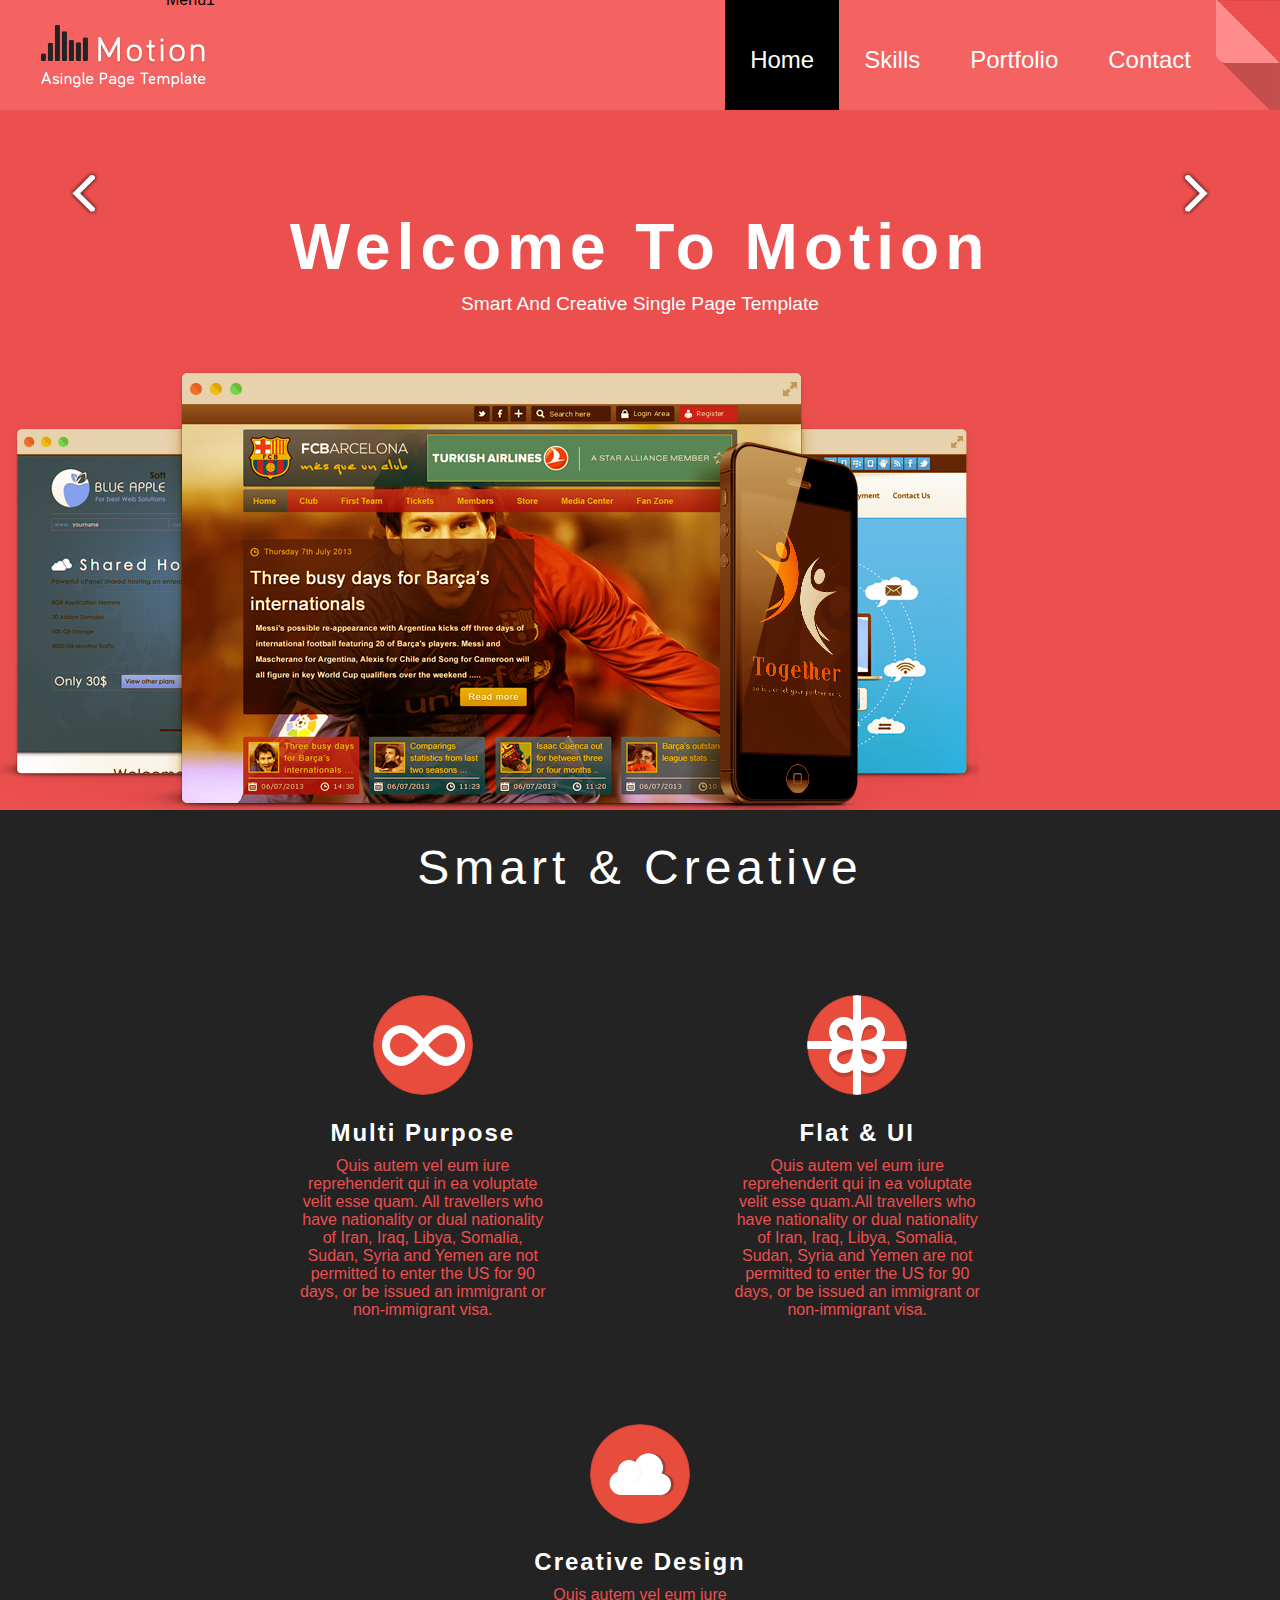
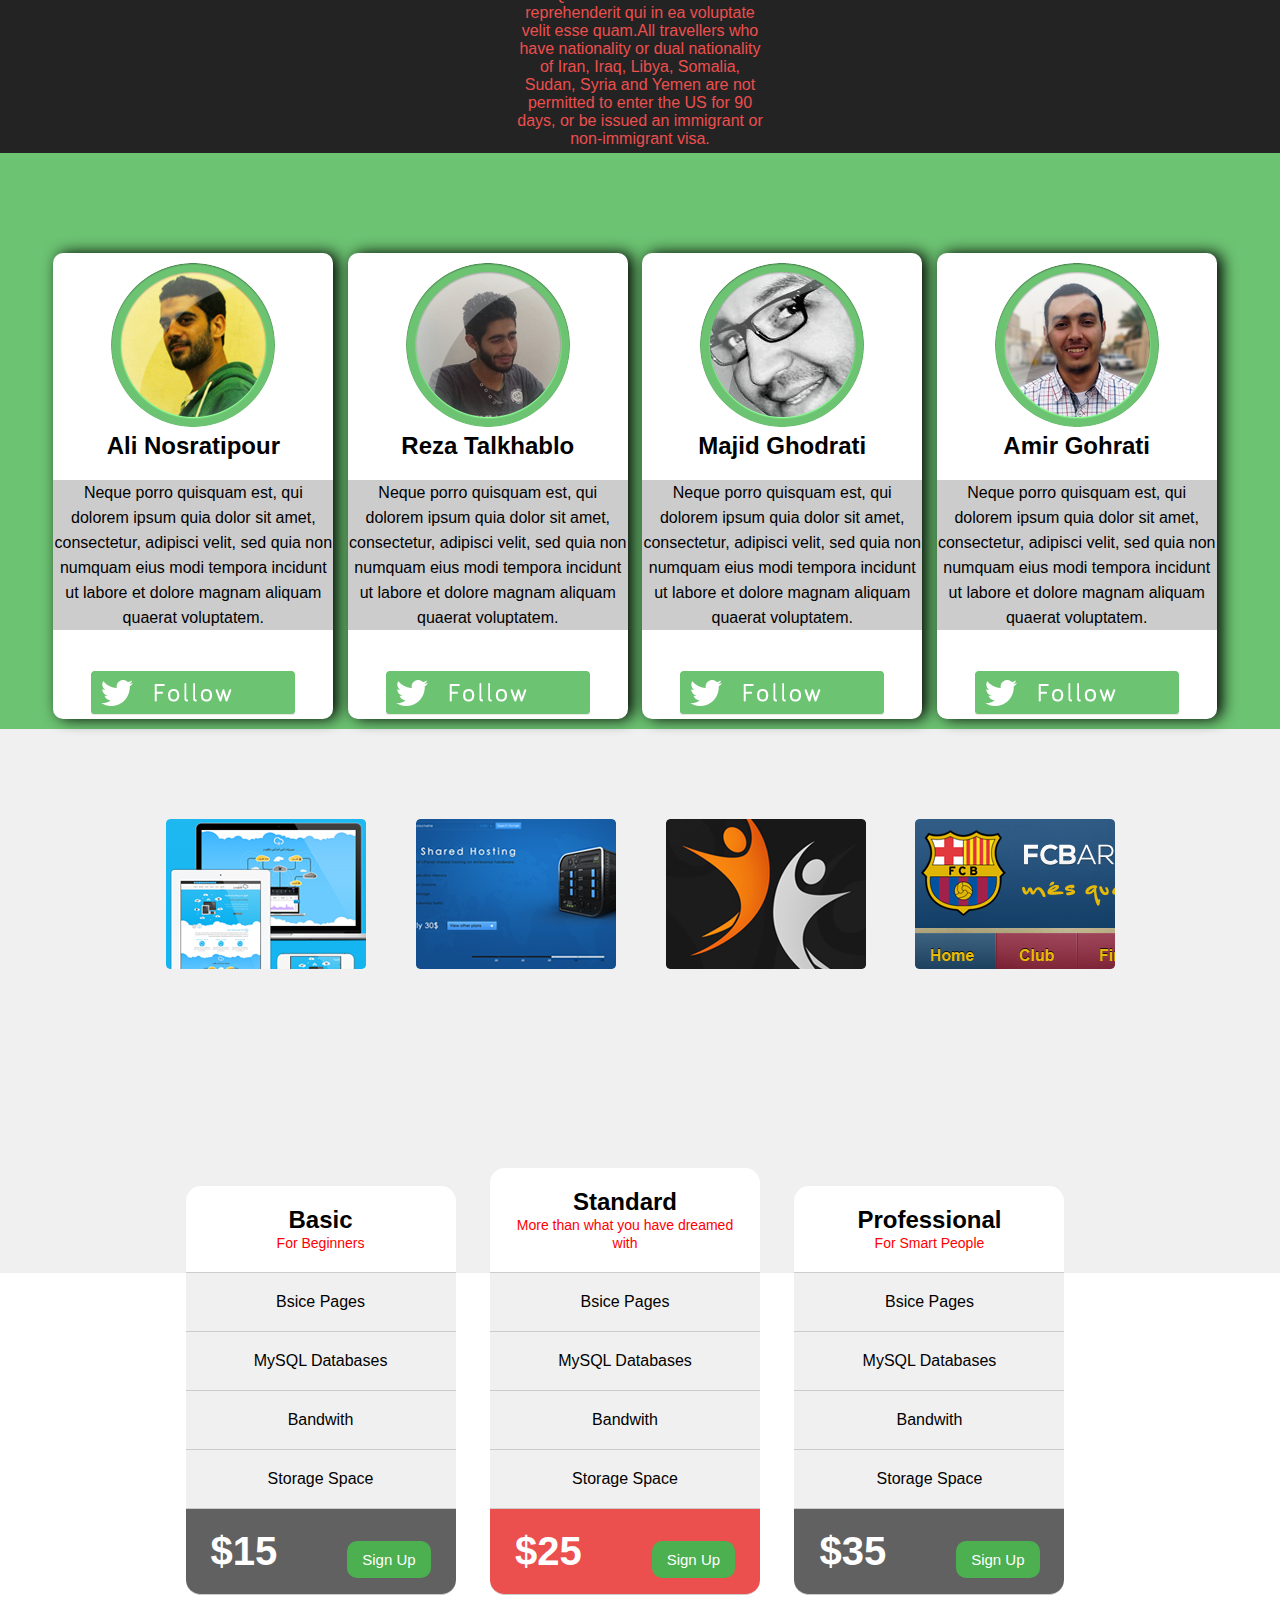
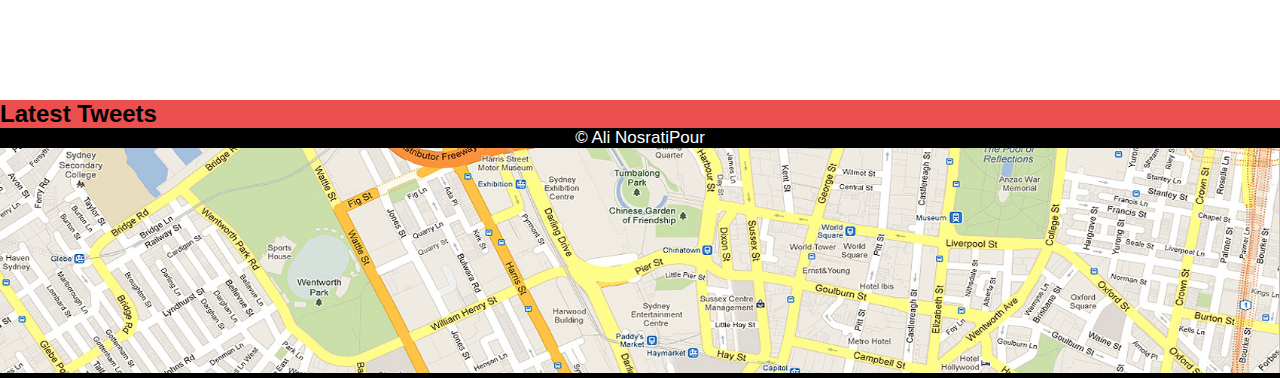
==== page.html @ 0dc700fb "this is my last commit" ====
<!DOCTYPE html>

<html lang="en">
<head>
<title>psd to html5</title>	
<meta name="viewport" content="width=device-width, initial-scale=1"> 
<meta charset="utf-8">

<!-- ==================Javascript link======================-->
<!--
<script type="text/javascript" src="./js/page.js"></script>
-->
<script type="text/javascript" src="jq/jQuery.js"></script>
<script type="text/javascript" src="./js/cycle2.js"></script>
<script type="text/javascript" src="./jq/toggle.js"></script>
<script src="http://malsup.github.io/jquery.cycle2.center.js"></script>

<!-- ==================Stylesheet link 1335px==================-->
<link rel="stylesheet" type="text/css" href="./css/normal.css">



<link rel='stylesheet' media='screen and (min-width: 150px) and (max-width: 480px)' href='css/phone.css' />

<link rel="stylesheet" media="screen and (max-width:768px)" href="./css/small.css">
<!--
<link rel="stylesheet" media="screen and (max-width:1135px )" href="./css/page.css"
-->
<main>
<!-- ==================Header and nav=====================-->
<header id="menu-header">

<figure class="logo"><img  src="./cut/logo.png"></figure>
	
  <figure><img class="corner" src="./cut/corner.jpg"></figure>

<div class="spacer"> </div>
<div class="toggle-cont"><p class="text">Menu1</p>
<span class="menu-trigger">
<div class="line "></div>
<div class="line"></div>
<div class="line"> </div>
</span>
</div>

<nav class="nav ">
<ul>
  <li class="active"><a href="#">Home</a></li>
     <li><a href="#">Skills</a></li>
     <li><a href="#">Portfolio</a></li>
       <li><a href="#">Contact</a></li>
</ul>
</nav>

</header>
<!-- ==================Welcome Header====================-->
<section class="welcome">
    <h1 class="h1">Welcome To Motion</h1>
    <p class="p">Smart And Creative Single Page Template</p>
</section>
<!-- ==================Slider====================-->
<section id="slider" >
    <figure id="slideshow" class="cycle-slideshow"
     data-cycle-center-horz=true   
     data-cycle-fx=scrollHorz
     data-cycle-timeout=2000
    >
    <!-- empty element for pager links -->
    <div class="cycle-pager"></div>
    <!-- prev/next links -->
       <div class="cycle-prev"><img src="./img/prev.png"></div>
       <div class="cycle-next"><img src="./img/next.png"></div>                              
          <img  src="./cut/img.png" >
          <img src="./cut/img2.png">
          <img src="./cut/img3.png">
          <img src="./cut/img4.png">
      </figure>	
</section>
   <!-- ==================Informative icons===================-->
   <div class="wraper">
 <section class="gray-section">
       <header class="gray-title">Smart & Creative</header>
    <article class="icons">	
           <figure><img src="./cut/icon-1.png"></figure>
           <header class="mylink"><h2><a  href="#">Multi Purpose</a></h2></header>
            <div class="gray-content"><p>Quis autem vel eum iure reprehenderit qui in ea voluptate velit esse quam. All travellers who have nationality or dual nationality of Iran, Iraq, Libya, Somalia, Sudan, Syria and Yemen are not permitted to enter the US for 90 days, or be issued an immigrant or non-immigrant visa.<p></div>	
    </article>

    <article class="icons">
         <img src="./cut/icon-2.png">
         <header class="mylink"><h2><a href="#"> Flat & UI</a></h2></header>	
        <div class="gray-content"><p>Quis autem vel eum iure reprehenderit qui in ea voluptate velit esse quam.All travellers who have nationality or dual nationality of Iran, Iraq, Libya, Somalia, Sudan, Syria and Yemen are not permitted to enter the US for 90 days, or be issued an immigrant or non-immigrant visa.<p></div>	
   </article>

    <article class="icons">
      <img src="./cut/icon-3.png">
       <header class="mylink"><h2><a href="#"> Creative Design</a></h2></header>
        <div class="gray-content"><p>Quis autem vel eum iure reprehenderit qui in ea voluptate velit esse quam.All travellers who have nationality or dual nationality of Iran, Iraq, Libya, Somalia, Sudan, Syria and Yemen are not permitted to enter the US for 90 days, or be issued an immigrant or non-immigrant visa.<p></div>	
  </article>
</section>

</div>

<div class="green-wraper">
<section class="green-inner">

<article class="person">
       <img src="./cut/person-1.png">
	   <header><h2>Ali Nosratipour</h2></header>
	  <div class="team-info"><p>Neque porro quisquam est, qui dolorem ipsum quia dolor sit amet, consectetur, adipisci velit, sed quia non numquam eius modi tempora incidunt ut labore et dolore magnam aliquam quaerat voluptatem.</p></div>
    <figure> <a href="#"><img src="./cut/follow.png" alt="network"></a></figure>	 
</article>



<article class="person">
	<figure><img src="./cut/person-2.png"></figure>
	<header><h2>Reza Talkhablo</h2></header>
   <div class="team-info"><p>Neque porro quisquam est, qui dolorem ipsum quia dolor sit amet, consectetur, adipisci velit, sed quia non numquam eius modi tempora incidunt ut labore et dolore magnam aliquam quaerat voluptatem.</p></div>
   <figure><img src="./cut/follow.png" alt="network"></figure>
</article>

<article class="person">
	<figure><img src="./cut/person-3.png"></figure>
	<header><h2>Majid Ghodrati</h2></header>
	 <div class="team-info"><p>Neque porro quisquam est, qui dolorem ipsum quia dolor sit amet, consectetur, adipisci velit, sed quia non numquam eius modi tempora incidunt ut labore et dolore magnam aliquam quaerat voluptatem.</p></div>
   <figure><img src="./cut/follow.png"></figure>
</article>

 <article class="person">
	<figure><img src="./cut/person-4.png"></figure>
	<header><h2>Amir Gohrati</h2></header>
	 <div class="team-info"><p>Neque porro quisquam est, qui dolorem ipsum quia dolor sit amet, consectetur, adipisci velit, sed quia non numquam eius modi tempora incidunt ut labore et dolore magnam aliquam quaerat voluptatem.</p></div>
   <figure><img src="./cut/follow.png"><figure>
</article>

</section>
</div>

<section class="portfolio">
<figure><img src="./cut/slider2.png"></figure>	
</section>

<section class="pakages">
<div class="price-w">	

<article class="column">
 <ul class="price">
<li class="header"><h2>Basic</h2><span class="big">For Beginners<span></li>
      
          <li> Bsice Pages</li>
          <li> MySQL Databases</li>
          <li>Bandwith </li>
          <li>Storage Space</li>
         <li class="grey"><span class="dolar">$15</span><a href="#" class="button">Sign Up</a></li>
        </ul>

</article>
<article class="column">
	
   <ul class="price">
   	<li class="header"><h2>Standard</h2><span class="big">More than what you have dreamed with<span></li>
   
          <li> Bsice Pages</li>
          <li> MySQL Databases</li>
          <li>Bandwith </li>
          <li>Storage Space</li>
         <li class="red"><span class="dolar">$25</span><a href="#" class="button">Sign Up</a></li>
         
  
        </ul>

 
</article>	
<article class="column">
	
	<ul class="price">
		<li class="header"><h2>Professional</h2><span class="big">For Smart People<span></li>
  
          <li> Bsice Pages</li>
          <li> MySQL Databases</li>
          <li>Bandwith </li>
          <li>Storage Space</li>
         <li class="grey"><span class="dolar">$35</span><a href="#" class="button">Sign Up</a></li>
         
  
        </ul>
</article>		
</div>
</section>

<section class="last-slider">
<header><h2>Latest Tweets</h2></header>
<article class="tweet-slider"></article>	

</section>
<footer class="footer">
&copy Ali NosratiPour
<figure class="map">
	<img src="./cut/map.jpg">

</figure>
</footer>








</main>


</body>
</html>
---- css/normal.css ----
*{padding:0;margin:0;  font-family: 'FontName', Fallback, sans-serif; }	
@font-face {
    font-family: myFirstFont;
    src: url("../fonts/Bariol_Regular_Italic.woff");
font-weight: bolder;
}



/*=================Header element===================*/
#menu-header img{
width:100%;
height:110px; 
}
#menu-header{
line-height: 0px;
background-color:#f56262;
width:100%;
height:110px;
overflow: hidden;
}
.logo {
float: left;
position: relative;
left:40px;
top:25px;
width:166px;	
}
.logo img {
max-width: 100%;
height: auto !important;
}
#menu-header .corner{
float: right;
height:120px;
width:64px;  	
}
/*=================gray section element===================*/
.wraper{width:100%;text-align: center;}
.gray-section{background-color:#232324;}
.gray-content{color:#eb4f4e;
 width:250px;
font-family:sans-serif;
 text-align:center;
 height:auto;


    }

 .mylink{
 	padding-top:10px; 
 	padding-bottom:10px; 
 }  
.gray-title{color:#fff; font-size:300%; padding-top:30px;letter-spacing:5px; }
.icons{display:inline-block;padding:90px 90px 5px 90px;}
.mylink a{color:#fff;text-decoration:none;letter-spacing:2px;}
.icons img{padding:10px;}
.mylink a:hover{color:orange;}
/*=================ClearFix Class===================*/
.clearfix:before,
.clearfix:after
{
content:" ";
display:block;	
}
.clearfix:after{
clear:both;
}
.clearfix{
	*zoom:1;
}

/*====================Header Navigation=======================*/

a{
text-decoration:none;

}

.nav{

height:120px;
float:right;	
}

 .nav ul{
list-style:none;
margin: 0 auto;	
}

.nav  ul li{
float: left;
display:inline;
font-size:150%; 

}
 .nav  a:link, .nav  a:visited{
color:#ffffff;
display:inline-block;
padding: 60px 25px;
height:120px;

}

.nav  a:hover, .nav  a:active,
.nav  .active a:link,.nav  .active a:visited	
{
background-color: black;
}
/*=========================Team Members============================*/

.green-wraper{
text-align:center;
background-color:#6cc372; 
width:100%;	 
}
.green-inner{	
width:100%;
padding-top:100px;
 padding-bottom:10px	
}
.person{
display:inline-block;
background-color:#fff;
width:280px;
height:auto;
border-radius:10px;
margin-right:10px;
 box-shadow:5px 0px 15px;
  
	
}
.team-info{
line-height:25px;
margin-top:20px;
background-color:#cccccc;


  
}
.person img{	
padding-top:10px;

}

img[src="./cut/follow.png"]{	
padding-top:40px;
opacity: 1.0;
filter: alpha(opacity=100);


}

img:hover[src="./cut/follow.png"]{	 
opacity: 0.5;
filter: alpha(opacity=50);

}

/*===================Portfolio Section========================*/
.portfolio{
width:100%;
background-color:#f0f0f0;
text-align:center;

}
.portfolio img{
padding-top:90px;
padding-bottom:300px;
max-width:100%;
}
/*=========================Pakages Section=============================*/
.pakages{
text-align:center; 
background-color:#fff; 

}
.price-w{
position:relative;
bottom:5px;		
}

.middle{
position:relative;
bottom:90px;
}

.price {
list-style-type: none;  
margin: 0;
padding: 0;
position: relative;
bottom:100px;
border-radius:15px 15px; 
}
.price .header {
background-color: #fff;
color: black;
border-radius:15px 15px 0px 0px;    
}
.button {
background-color: #4CAF50;
border: none;
color: white;
padding: 10px 15px;
text-align: center;
text-decoration: none;
font-size: 15px; 
border-radius:10px;   
}

.big{font-size:14px;color:red;}
.price li {
border-bottom: 1px solid #ccc;
padding: 20px;
text-align: center;
display: block;
background-color:#f0f0f0;
}

.price .grey{
background-color:#616161; 
border-radius:0px 0px 15px 15px;   
}

.price .red{
background-color:#eb4f4e; 
border-radius:0px 0px 15px 15px;   
}

[class*="dolar"]{
color:#fff;
margin-right:70px;
font-weight:bolder; 
font-size: 40px;	
}
.column{
width:270px;
height:auto;	
display:inline-block;
margin-right:30px;

}

/*=======================Tweeter Slider======================*/
.last-slider{
background-color:#eb4f4e; 	
}

/*========================Footer=========================*/
.footer{
background-color:#000000;
color:#fff;
font-size:17px;
text-align:center;
width:100%;  
}
.map img{
width:100%;	
}

/*===============	Image Slider====================*/
@keyframes slider{
	
0%{	
left:0;
}
20%{
left:0;	
}

25%{
left:-100%;	
}

45%{
left:-100%;	
}
50%{
left:-200%;	
}
70%{
left:-200%;	
}

75%{
left:-200%;	
}

95%{
left:-300%;	
}
100%{
left:-400%;
}

}

#slider img{
 max-width:100%;
   height:auto;

}

/*========this will be used for mobile screen===========
#slider .cycle-prev img{
 max-width:100%;
   height:auto;
   z-index: 500;
   overflow:hidden; 
 position: absolute; top: 3px;

}
*/
#slider{
height:446px;
width:100%;
background-color:#eb4f4e;
padding-top:0%; 
overflow:hidden;
 	 	
}

.cycle-prev{
height:446px;
width:100px;
position: absolute;
top:0;
left:0;
cursor: pointer;
}

.cycle-next{
height:446px;
width:100px;
position: absolute;
top:0;
right:0;
cursor: pointer;
}
.cycle-prev img{
position: absolute;
top:170px;
right:0;
z-index:500;
}





.cycle-next img{
position: absolute;
top:170px;
left:0;
z-index:500;
 
}



/* pager */
.cycle-pager { 
    text-align: center; width: 100%; z-index: 500; position: absolute; top: 3px; overflow: hidden;
}
.cycle-pager span { 
    font-family: arial; font-size: 50px; width: 16px; height: 16px; 
    display: inline-block; color: #ddd; cursor: pointer; 
}
.cycle-pager span.cycle-pager-active { color: #D69746;}
.cycle-pager > * { cursor: pointer;}

/* prev / next links */
/*
.cycle-prev, .cycle-next { position: absolute; top: 0; width: 30%; opacity: 1; filter: alpha(opacity=1); z-index: 800; height: 100%; cursor: pointer; }
.cycle-prev { left: 0;  background: url(./img/prev.png) 50% 50% no-repeat;}
.cycle-next { right: 0; background: url(./img/next.png) 50% 50% no-repeat;}
.cycle-prev:hover, .cycle-next:hover { opacity: .7; filter: alpha(opacity=70) }

.disabled { opacity: .5; filter:alpha(opacity=50); }
*/

/* welcom */

.h1{
text-align: center;
padding-top: 60px;
font-family:Verdana, Geneva, sans-serif;
color:#fff; 
letter-spacing:6px; 
}
.welcome{
background-color:#eb4f4e;
margin-top:0;
padding:40px;
text-align: center;
color:#fff;
font-size:200%;
	
}
.p{
color:#fff;
font-size:60%;
line-height:40px;   	
}

/*
#slider .bg img{
width: 20%;
float:left; 
	
}

#slider .bg{
background-color:green;
position:relative;
width:500%;
margin:0;
left:0;
text-align: left;
font-size:0; 
animation:20s slider infinite;
}
*/

/*slider test*/
.menu-trigger{display: none; }
@media screen and (max-width: 480px) {





}
---- css/phone.css ----
#menu-header,.nav  ul li{
  float:none;
 
  
}
.nav {
width:100%;
height:100%;
display:none; 
margin-top: 0;
}

.line {
    width: 35px;
    height: 5px;
    background-color: black;
    margin: 6px 0;
 
}
.nav a:link, .nav a:visited{
border-bottom:1px solid #fff;
}

.nav ul li:nth-child(4) a:link{
border-bottom:none;
}


.menu-trigger{
 display: inline-block;
    cursor: pointer;
 margin-left:84%;
    
}

.toggle-cont{
width:100%;
padding:8px;
background-color:#fff;
text-align:left;
color:#000;
font-size:160%; 
}

.text{
	position: relative;
	top:20px;

}

.nav-expanded{
 display: block;
}
.spacer {
clear:both;
border:none;
width:100%;
}
#menu-header{ 
background-color:#f56262; 
height:auto;


}


#menu-header .menu-trigger{


}
---- css/small.css ----
html,body
{
width: 100%;
margin: 0px;
padding: 0px;
overflow-x: hidden; 
}
.wraper{width:100%;text-align: center;}
.gray-section{width:100%;}
.icons{display:block;}


.gray-content{
text-align:center;
width:100%;

    }
.cycle-prev img{
position: absolute;
top:100px;
right:0;
z-index:500;
height:auto;
}
.cycle-next img{
position: absolute;
top:100px;
left:0;
z-index:500;
height:auto;
}

#slider{
height:auto;
width:100%;
background-color:#eb4f4e;
padding-top:0%;
 	
}



.nav{width:100%;height:auto;margin-top:0px;} 
.nav a:link, .nav a:visited{
color:#ffffff;
display:block;
height:30px;
width:100%; 
padding: 25px 100% 0 7px;
}
.nav ul{margin-left:0;}  
.nav ul li{text-align:left;width:100%;
}

#menu-header{height:auto;width:100%; } 
#menu-header .corner{display:none;} 
 	

.welcome .h1{
	font-size:25px;
}
.welcome {
	font-size:150%;
}

#menu-header img{
display: block;
  margin-top:30px; 
 
}
.logo img {
max-width: 100%;
height: auto !important;
position: relative;
bottom: 40px;
}

.green-wraper{
text-align:center;
background-color:#6cc372; 
width:100%;	 
}
.green-inner{	
width:100%;	
}
 .person{
display:block;
background-color:#fff;
width:100%;
height:auto;
 margin-top: 20px;



  
	
}
---- css/page.css ----
*{padding:0;margin:0;  font-family: 'FontName', Fallback, sans-serif; }	
@font-face {
    font-family: myFirstFont;
    src: url("../fonts/Bariol_Regular_Italic.woff");
font-weight: bolder;
}



/*=================Header element===================*/
#menu-header img{
width:100%;
height:110px; 
}
#menu-header{
line-height: 0px;
background-color:#f56262;
width:100%;
height:110px;
overflow: hidden;
}
.logo {
float: left;
position: relative;
left:40px;
top:25px;
width:166px;	
}
.logo img {
max-width: 100%;
height: auto !important;
}
#menu-header .corner{
float: right;
height:120px;
width:64px;  	
}
/*=================gray section element===================*/
.wraper{width:100%;text-align: center;}
.gray-section{background-color:#232324;}
.gray-content{color:#eb4f4e;
 width:250px;
font-family:sans-serif;
 text-align:center;
 height:auto;


    }

 .mylink{
 	padding-top:10px; 
 	padding-bottom:10px; 
 }  
.gray-title{color:#fff; font-size:300%; padding-top:30px;letter-spacing:5px; }
.icons{display:inline-block;padding:90px 90px 5px 90px;}
.mylink a{color:#fff;text-decoration:none;letter-spacing:2px;}
.icons img{padding:10px;}
.mylink a:hover{color:orange;}
/*=================ClearFix Class===================*/
.clearfix:before,
.clearfix:after
{
content:" ";
display:block;	
}
.clearfix:after{
clear:both;
}
.clearfix{
	*zoom:1;
}

/*====================Header Navigation=======================*/

a{
text-decoration:none;

}

.nav{

height:120px;
float:right;	
}

 .nav ul{
list-style:none;
margin: 0 auto;	
}

.nav  ul li{
float: left;
display:inline;
font-size:150%; 

}
 .nav  a:link, .nav  a:visited{
color:#ffffff;
display:inline-block;
padding: 60px 25px;
height:120px;

}

.nav  a:hover, .nav  a:active,
.nav  .active a:link,.nav  .active a:visited	
{
background-color: black;
}
/*=========================Team Members============================*/

.green-wraper{
text-align:center;
background-color:#6cc372; 
width:100%;	 
}
.green-inner{	
width:100%;
padding-top:100px;
 padding-bottom:10px	
}
.person{
display:inline-block;
background-color:#fff;
width:280px;
height:auto;
border-radius:10px;
margin-right:10px;
 box-shadow:5px 0px 15px;
  
	
}
.team-info{
line-height:25px;
margin-top:20px;
background-color:#cccccc;


  
}
.person img{	
padding-top:10px;

}

img[src="./cut/follow.png"]{	
padding-top:40px;
opacity: 1.0;
filter: alpha(opacity=100);


}

img:hover[src="./cut/follow.png"]{	 
opacity: 0.5;
filter: alpha(opacity=50);

}

/*===================Portfolio Section========================*/
.portfolio{
width:100%;
background-color:#f0f0f0;
text-align:center;

}
.portfolio img{
padding-top:90px;
padding-bottom:300px;
max-width:100%;
}
/*=========================Pakages Section=============================*/
.pakages{
text-align:center; 
background-color:#fff; 

}
.price-w{
position:relative;
bottom:5px;		
}

.middle{
position:relative;
bottom:90px;
}

.price {
list-style-type: none;  
margin: 0;
padding: 0;
position: relative;
bottom:100px;
border-radius:15px 15px; 
}
.price .header {
background-color: #fff;
color: black;
border-radius:15px 15px 0px 0px;    
}
.button {
background-color: #4CAF50;
border: none;
color: white;
padding: 10px 15px;
text-align: center;
text-decoration: none;
font-size: 15px; 
border-radius:10px;   
}

.big{font-size:14px;color:red;}
.price li {
border-bottom: 1px solid #ccc;
padding: 20px;
text-align: center;
display: block;
background-color:#f0f0f0;
}

.price .grey{
background-color:#616161; 
border-radius:0px 0px 15px 15px;   
}

.price .red{
background-color:#eb4f4e; 
border-radius:0px 0px 15px 15px;   
}

[class*="dolar"]{
color:#fff;
margin-right:70px;
font-weight:bolder; 
font-size: 40px;	
}
.column{
width:270px;
height:auto;	
display:inline-block;
margin-right:30px;

}

/*=======================Tweeter Slider======================*/
.last-slider{
background-color:#eb4f4e; 	
}

/*========================Footer=========================*/
.footer{
background-color:#000000;
color:#fff;
font-size:17px;
text-align:center;
width:100%;  
}
.map img{
width:100%;	
}

/*===============	Image Slider====================*/
@keyframes slider{
	
0%{	
left:0;
}
20%{
left:0;	
}

25%{
left:-100%;	
}

45%{
left:-100%;	
}
50%{
left:-200%;	
}
70%{
left:-200%;	
}

75%{
left:-200%;	
}

95%{
left:-300%;	
}
100%{
left:-400%;
}

}

#slider img{
 max-width:100%;
   height:auto;

}

/*========this will be used for mobile screen===========
#slider .cycle-prev img{
 max-width:100%;
   height:auto;
   z-index: 500;
   overflow:hidden; 
 position: absolute; top: 3px;

}
*/
#slider{
height:446px;
width:100%;
background-color:#eb4f4e;
padding-top:0%; 
overflow:hidden;
 	 	
}

.cycle-prev{
height:446px;
width:100px;
position: absolute;
top:0;
left:0;
cursor: pointer;
}

.cycle-next{
height:446px;
width:100px;
position: absolute;
top:0;
right:0;
cursor: pointer;
}
.cycle-prev img{
position: absolute;
top:170px;
right:0;
z-index:500;
}





.cycle-next img{
position: absolute;
top:170px;
left:0;
z-index:500;
 
}



/* pager */
.cycle-pager { 
    text-align: center; width: 100%; z-index: 500; position: absolute; top: 3px; overflow: hidden;
}
.cycle-pager span { 
    font-family: arial; font-size: 50px; width: 16px; height: 16px; 
    display: inline-block; color: #ddd; cursor: pointer; 
}
.cycle-pager span.cycle-pager-active { color: #D69746;}
.cycle-pager > * { cursor: pointer;}

/* prev / next links */
/*
.cycle-prev, .cycle-next { position: absolute; top: 0; width: 30%; opacity: 1; filter: alpha(opacity=1); z-index: 800; height: 100%; cursor: pointer; }
.cycle-prev { left: 0;  background: url(./img/prev.png) 50% 50% no-repeat;}
.cycle-next { right: 0; background: url(./img/next.png) 50% 50% no-repeat;}
.cycle-prev:hover, .cycle-next:hover { opacity: .7; filter: alpha(opacity=70) }

.disabled { opacity: .5; filter:alpha(opacity=50); }
*/

/* welcom */

.h1{
text-align: center;
padding-top: 60px;
font-family:Verdana, Geneva, sans-serif;
color:#fff; 
letter-spacing:6px; 
}
.welcome{
background-color:#eb4f4e;
margin-top:0;
padding:40px;
text-align: center;
color:#fff;
font-size:200%;
   	
}
.p{
color:#fff;
font-size:60%;
line-height:40px;   	
}

/*
#slider .bg img{
width: 20%;
float:left; 
	
}

#slider .bg{
background-color:green;
position:relative;
width:500%;
margin:0;
left:0;
text-align: left;
font-size:0; 
animation:20s slider infinite;
}
*/

/*slider test*/
.menu-trigger{ }
@media screen and (max-width: 480px){

.nav  ul li{
  float:none;
  border-bottom:2px solid green;
  
  
}

.menu-trigger{display:block;background-color:orange; }
}

.nav {

  
 
}
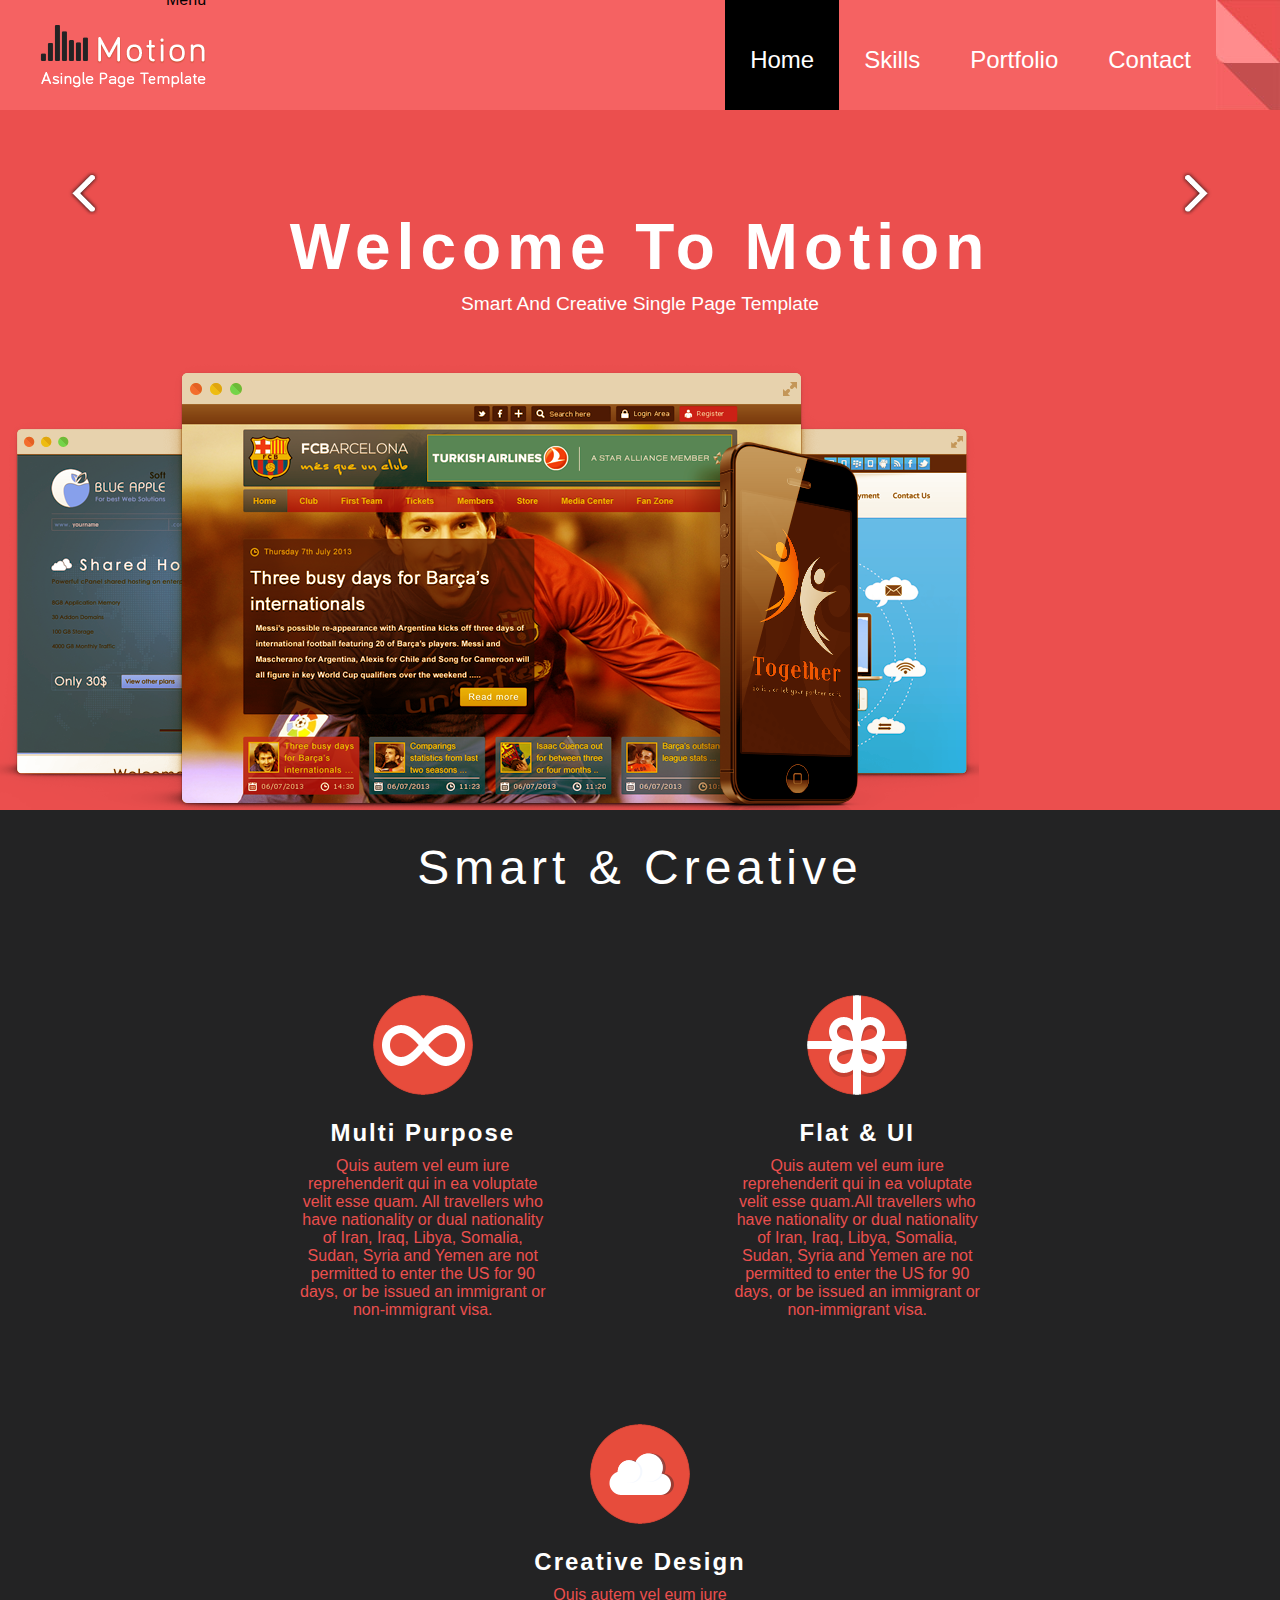
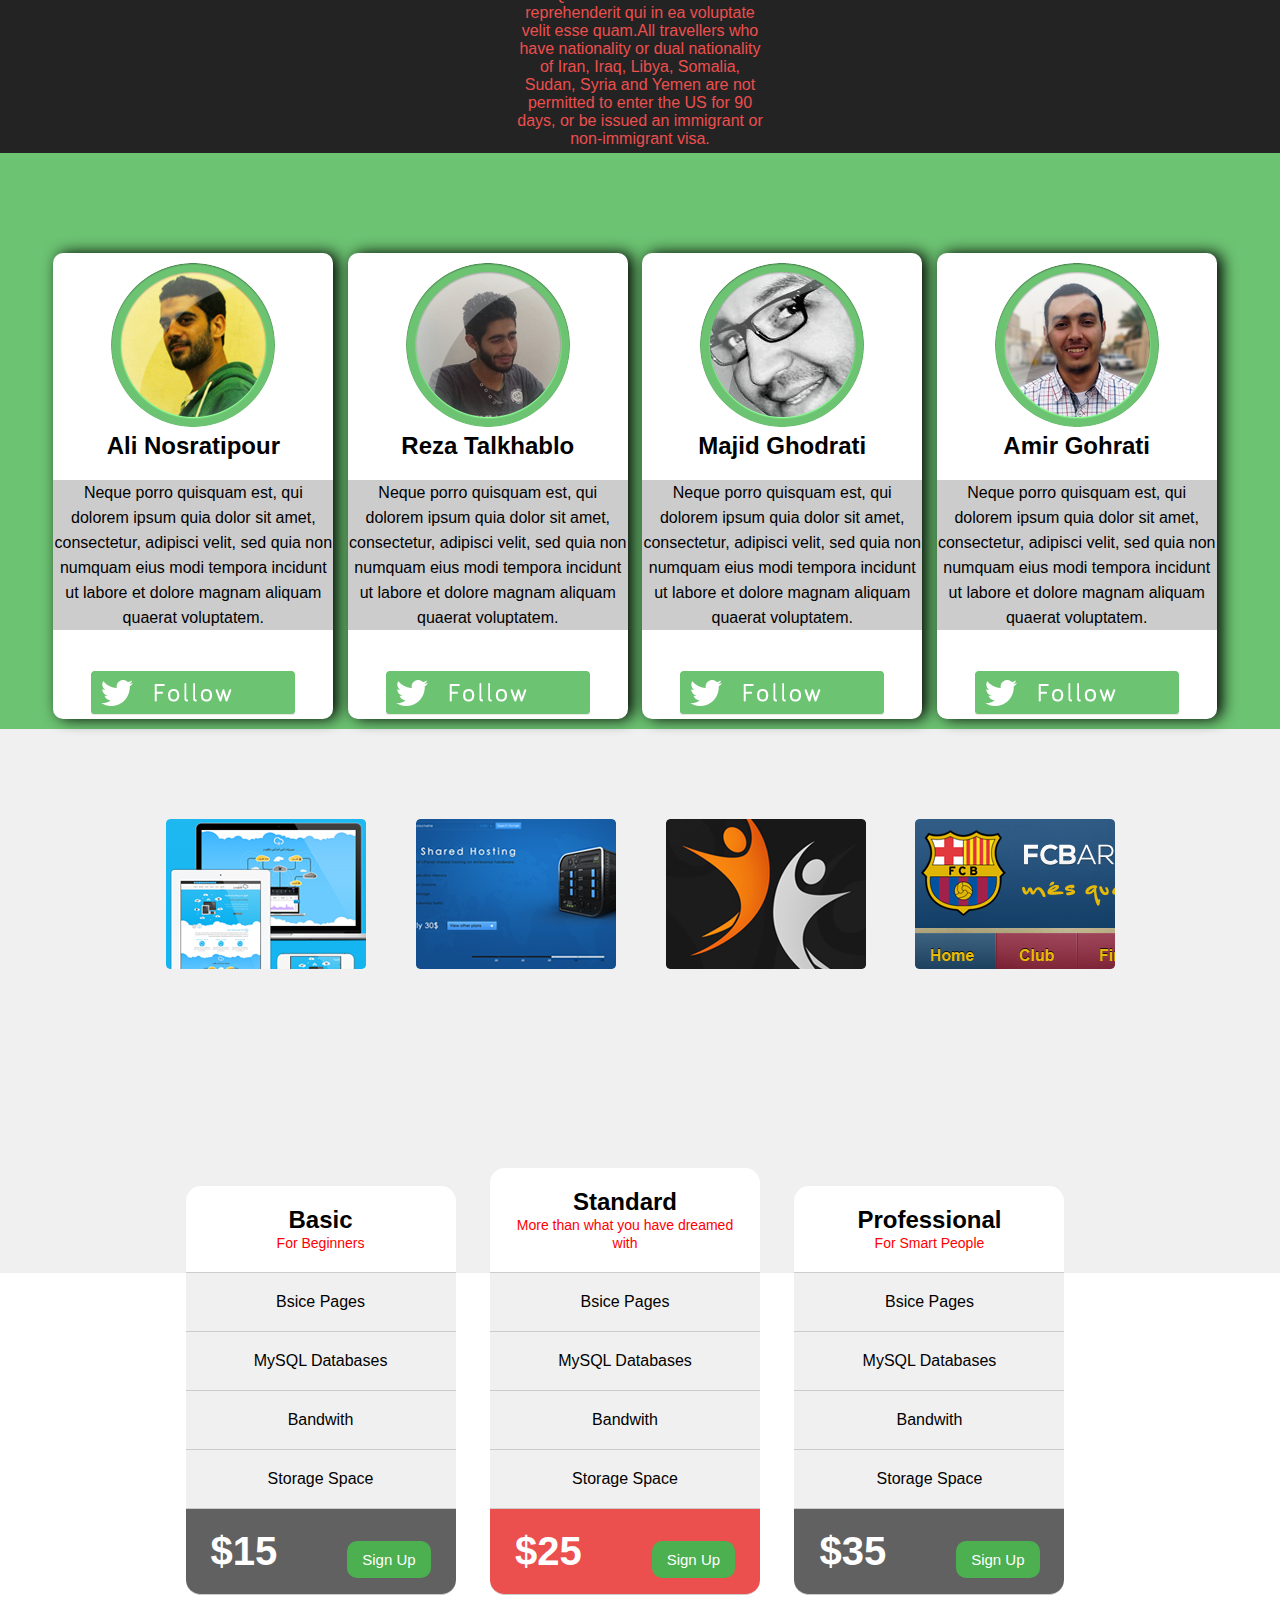
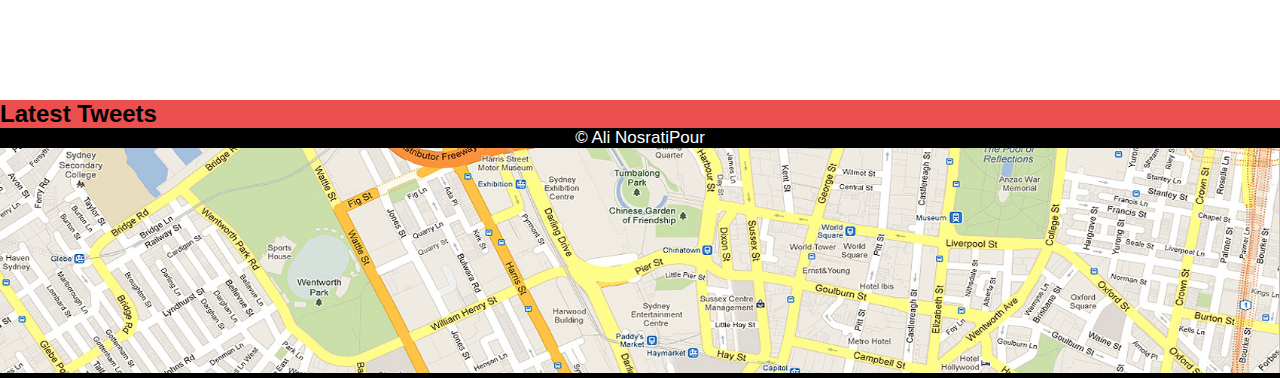
==== commit 79404644: "ali has commited" ====
--- a/page.html
+++ b/page.html
@@ -2,11 +2,11 @@
 
 <html lang="en">
 <head>
-<title>psd to html5</title>	
-<meta name="viewport" content="width=device-width, initial-scale=1"> 
-<meta charset="utf-8">
-
-<!-- ==================Javascript link======================-->
+  <title>psd to front-end</title>	
+  <meta name="viewport" content="width=device-width, initial-scale=1"> 
+  <meta charset="utf-8">
+
+  <!-- ==================Javascript link======================-->
 <!--
 <script type="text/javascript" src="./js/page.js"></script>
 -->
@@ -35,7 +35,7 @@
   <figure><img class="corner" src="./cut/corner.jpg"></figure>
 
 <div class="spacer"> </div>
-<div class="toggle-cont"><p class="text">Menu1</p>
+<div class="toggle-cont"><p class="text">Menu</p>
 <span class="menu-trigger">
 <div class="line "></div>
 <div class="line"></div>
@@ -45,18 +45,18 @@
 
 <nav class="nav ">
 <ul>
-  <li class="active"><a href="#">Home</a></li>
-     <li><a href="#">Skills</a></li>
-     <li><a href="#">Portfolio</a></li>
-       <li><a href="#">Contact</a></li>
+    <li class="active"><a href="#">Home</a></li>
+    <li><a href="#">Skills</a></li>
+    <li><a href="#">Portfolio</a></li>
+    <li><a href="#">Contact</a></li>
 </ul>
 </nav>
 
 </header>
 <!-- ==================Welcome Header====================-->
 <section class="welcome">
-    <h1 class="h1">Welcome To Motion</h1>
-    <p class="p">Smart And Creative Single Page Template</p>
+        <h1 class="h1">Welcome To Motion</h1>
+        <p class="p">Smart And Creative Single Page Template</p>
 </section>
 <!-- ==================Slider====================-->
 <section id="slider" >
@@ -76,91 +76,91 @@
           <img src="./cut/img4.png">
       </figure>	
 </section>
-   <!-- ==================Informative icons===================-->
-   <div class="wraper">
+<!-- ==================Informative icons===================-->
+<div class="wraper">
  <section class="gray-section">
-       <header class="gray-title">Smart & Creative</header>
-    <article class="icons">	
-           <figure><img src="./cut/icon-1.png"></figure>
-           <header class="mylink"><h2><a  href="#">Multi Purpose</a></h2></header>
-            <div class="gray-content"><p>Quis autem vel eum iure reprehenderit qui in ea voluptate velit esse quam. All travellers who have nationality or dual nationality of Iran, Iraq, Libya, Somalia, Sudan, Syria and Yemen are not permitted to enter the US for 90 days, or be issued an immigrant or non-immigrant visa.<p></div>	
-    </article>
-
-    <article class="icons">
+   <header class="gray-title">Smart & Creative</header>
+       <article class="icons">	
+         <figure><img src="./cut/icon-1.png"></figure>
+         <header class="mylink"><h2><a  href="#">Multi Purpose</a></h2></header>
+         <div class="gray-content"><p>Quis autem vel eum iure reprehenderit qui in ea voluptate velit esse quam. All travellers who have nationality or dual nationality of Iran, Iraq, Libya, Somalia, Sudan, Syria and Yemen are not permitted to enter the US for 90 days, or be issued an immigrant or non-immigrant visa.<p></div>	
+       </article>
+
+       <article class="icons">
          <img src="./cut/icon-2.png">
          <header class="mylink"><h2><a href="#"> Flat & UI</a></h2></header>	
+         <div class="gray-content"><p>Quis autem vel eum iure reprehenderit qui in ea voluptate velit esse quam.All travellers who have nationality or dual nationality of Iran, Iraq, Libya, Somalia, Sudan, Syria and Yemen are not permitted to enter the US for 90 days, or be issued an immigrant or non-immigrant visa.<p></div>	
+       </article>
+
+       <article class="icons">
+        <img src="./cut/icon-3.png">
+        <header class="mylink"><h2><a href="#"> Creative Design</a></h2></header>
         <div class="gray-content"><p>Quis autem vel eum iure reprehenderit qui in ea voluptate velit esse quam.All travellers who have nationality or dual nationality of Iran, Iraq, Libya, Somalia, Sudan, Syria and Yemen are not permitted to enter the US for 90 days, or be issued an immigrant or non-immigrant visa.<p></div>	
+      </article>
+    </section>
+
+</div>
+
+<div class="green-wraper">
+  <section class="green-inner">
+
+    <article class="person">
+     <img src="./cut/person-1.png">
+     <header><h2>Ali Nosratipour</h2></header>
+     <div class="team-info"><p>Neque porro quisquam est, qui dolorem ipsum quia dolor sit amet, consectetur, adipisci velit, sed quia non numquam eius modi tempora incidunt ut labore et dolore magnam aliquam quaerat voluptatem.</p></div>
+     <figure> <a href="#"><img src="./cut/follow.png" alt="network"></a></figure>	 
    </article>
 
-    <article class="icons">
-      <img src="./cut/icon-3.png">
-       <header class="mylink"><h2><a href="#"> Creative Design</a></h2></header>
-        <div class="gray-content"><p>Quis autem vel eum iure reprehenderit qui in ea voluptate velit esse quam.All travellers who have nationality or dual nationality of Iran, Iraq, Libya, Somalia, Sudan, Syria and Yemen are not permitted to enter the US for 90 days, or be issued an immigrant or non-immigrant visa.<p></div>	
+
+
+   <article class="person">
+     <figure><img src="./cut/person-2.png"></figure>
+     <header><h2>Reza Talkhablo</h2></header>
+     <div class="team-info"><p>Neque porro quisquam est, qui dolorem ipsum quia dolor sit amet, consectetur, adipisci velit, sed quia non numquam eius modi tempora incidunt ut labore et dolore magnam aliquam quaerat voluptatem.</p></div>
+     <figure><img src="./cut/follow.png" alt="network"></figure>
+   </article>
+
+   <article class="person">
+     <figure><img src="./cut/person-3.png"></figure>
+     <header><h2>Majid Ghodrati</h2></header>
+     <div class="team-info"><p>Neque porro quisquam est, qui dolorem ipsum quia dolor sit amet, consectetur, adipisci velit, sed quia non numquam eius modi tempora incidunt ut labore et dolore magnam aliquam quaerat voluptatem.</p></div>
+     <figure><img src="./cut/follow.png"></figure>
+   </article>
+
+   <article class="person">
+     <figure><img src="./cut/person-4.png"></figure>
+     <header><h2>Amir Gohrati</h2></header>
+     <div class="team-info"><p>Neque porro quisquam est, qui dolorem ipsum quia dolor sit amet, consectetur, adipisci velit, sed quia non numquam eius modi tempora incidunt ut labore et dolore magnam aliquam quaerat voluptatem.</p></div>
+     <figure><img src="./cut/follow.png"><figure>
+     </article>
+
+   </section>
+ </div>
+
+ <section class="portfolio">
+  <figure><img src="./cut/slider2.png"></figure>	
+</section>
+
+<section class="pakages">
+  <div class="price-w">	
+
+    <article class="column">
+     <ul class="price">
+      <li class="header"><h2>Basic</h2><span class="big">For Beginners<span></li>
+      
+      <li> Bsice Pages</li>
+      <li> MySQL Databases</li>
+      <li>Bandwith </li>
+      <li>Storage Space</li>
+      <li class="grey"><span class="dolar">$15</span><a href="#" class="button">Sign Up</a></li>
+    </ul>
+
   </article>
-</section>
-
-</div>
-
-<div class="green-wraper">
-<section class="green-inner">
-
-<article class="person">
-       <img src="./cut/person-1.png">
-	   <header><h2>Ali Nosratipour</h2></header>
-	  <div class="team-info"><p>Neque porro quisquam est, qui dolorem ipsum quia dolor sit amet, consectetur, adipisci velit, sed quia non numquam eius modi tempora incidunt ut labore et dolore magnam aliquam quaerat voluptatem.</p></div>
-    <figure> <a href="#"><img src="./cut/follow.png" alt="network"></a></figure>	 
-</article>
-
-
-
-<article class="person">
-	<figure><img src="./cut/person-2.png"></figure>
-	<header><h2>Reza Talkhablo</h2></header>
-   <div class="team-info"><p>Neque porro quisquam est, qui dolorem ipsum quia dolor sit amet, consectetur, adipisci velit, sed quia non numquam eius modi tempora incidunt ut labore et dolore magnam aliquam quaerat voluptatem.</p></div>
-   <figure><img src="./cut/follow.png" alt="network"></figure>
-</article>
-
-<article class="person">
-	<figure><img src="./cut/person-3.png"></figure>
-	<header><h2>Majid Ghodrati</h2></header>
-	 <div class="team-info"><p>Neque porro quisquam est, qui dolorem ipsum quia dolor sit amet, consectetur, adipisci velit, sed quia non numquam eius modi tempora incidunt ut labore et dolore magnam aliquam quaerat voluptatem.</p></div>
-   <figure><img src="./cut/follow.png"></figure>
-</article>
-
- <article class="person">
-	<figure><img src="./cut/person-4.png"></figure>
-	<header><h2>Amir Gohrati</h2></header>
-	 <div class="team-info"><p>Neque porro quisquam est, qui dolorem ipsum quia dolor sit amet, consectetur, adipisci velit, sed quia non numquam eius modi tempora incidunt ut labore et dolore magnam aliquam quaerat voluptatem.</p></div>
-   <figure><img src="./cut/follow.png"><figure>
-</article>
-
-</section>
-</div>
-
-<section class="portfolio">
-<figure><img src="./cut/slider2.png"></figure>	
-</section>
-
-<section class="pakages">
-<div class="price-w">	
-
-<article class="column">
- <ul class="price">
-<li class="header"><h2>Basic</h2><span class="big">For Beginners<span></li>
-      
-          <li> Bsice Pages</li>
-          <li> MySQL Databases</li>
-          <li>Bandwith </li>
-          <li>Storage Space</li>
-         <li class="grey"><span class="dolar">$15</span><a href="#" class="button">Sign Up</a></li>
-        </ul>
-
-</article>
-<article class="column">
-	
+  <article class="column">
+
    <ul class="price">
    	<li class="header"><h2>Standard</h2><span class="big">More than what you have dreamed with<span></li>
-   
+
           <li> Bsice Pages</li>
           <li> MySQL Databases</li>
           <li>Bandwith </li>
@@ -184,33 +184,23 @@
          <li class="grey"><span class="dolar">$35</span><a href="#" class="button">Sign Up</a></li>
          
   
-        </ul>
-</article>		
-</div>
-</section>
-
-<section class="last-slider">
-<header><h2>Latest Tweets</h2></header>
-<article class="tweet-slider"></article>	
+       </ul>
+     </article>		
+   </div>
+ </section>
+
+ <section class="last-slider">
+  <header><h2>Latest Tweets</h2></header>
+  <article class="tweet-slider"></article>	
 
 </section>
 <footer class="footer">
-&copy Ali NosratiPour
-<figure class="map">
-	<img src="./cut/map.jpg">
-
-</figure>
+  &copy Ali NosratiPour
+  <figure class="map">
+   <img src="./cut/map.jpg">
+
+ </figure>
 </footer>
-
-
-
-
-
-
-
-
 </main>
-
-
 </body>
 </html>
